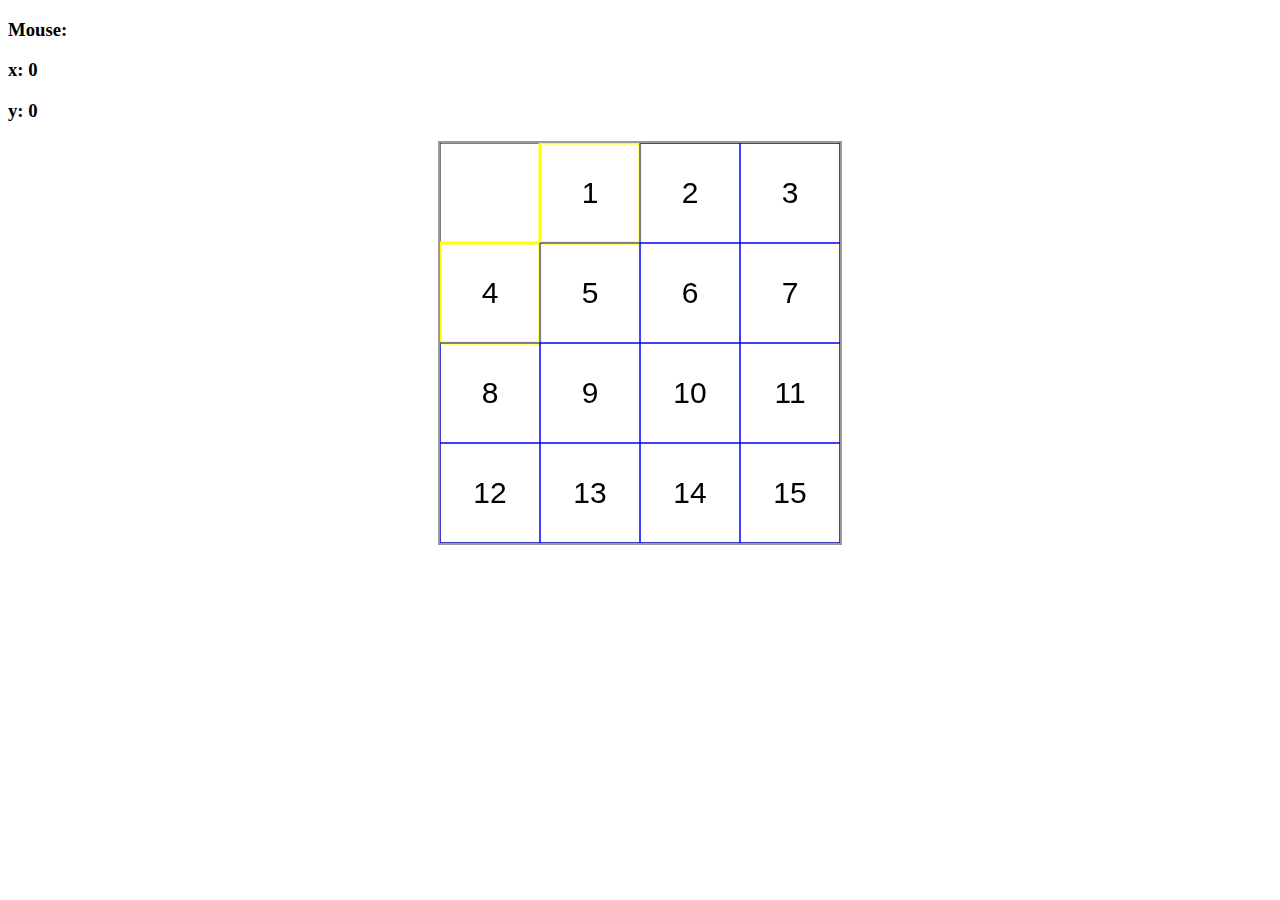
==== public_html/index.html @ 1253984a "Initial commit. So far: * board (4 x 4 cells) with 15 pieces and a hole * can click a piece and it m" ====
<!DOCTYPE html>
<html>
    <head>
        <title>15P</title>
        <link rel="stylesheet" type="text/css" href="main.css" />
    </head>
    <body>
        <h3>Mouse: <span id="output"></span></h3>
        <h3>x: <span id="x">0</span></h3>
        <h3>y: <span id="y">0</span></h3>
        <canvas id="canvas" width="400" height="400"></canvas>
        <script type="text/javascript" src="main.js"></script>
    </body>
</html>
---- public_html/main.css ----
#canvas {
    border: 2px solid #999;
    display: block;
    margin: 15px auto;
}
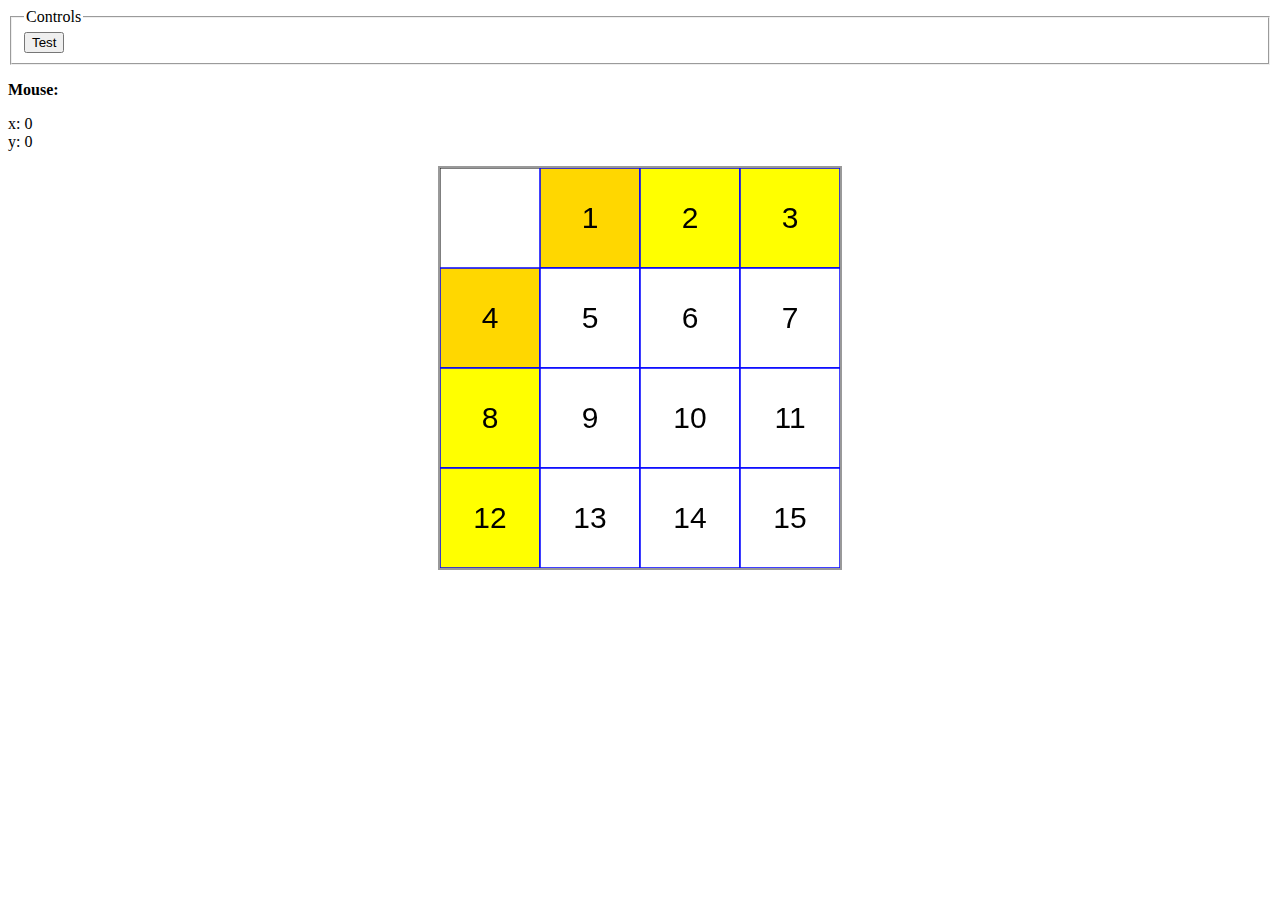
==== commit d96d1772: "recursiveMove() ==> cells are colored in gold, canMove cells in yellow" ====
--- a/public_html/index.html
+++ b/public_html/index.html
@@ -5,10 +5,14 @@
         <link rel="stylesheet" type="text/css" href="main.css" />
     </head>
     <body>
-        <h3>Mouse: <span id="output"></span></h3>
-        <h3>x: <span id="x">0</span></h3>
-        <h3>y: <span id="y">0</span></h3>
+        <fieldset>
+            <legend>Controls</legend>
+            <input type="button" id="test" value="Test" onclick="test();">
+        </fieldset>
+        <p><b>Mouse:</b> <span id="output"></span></p>
+        x: <span id="x">0</span> <br>y: <span id="y">0</span>
         <canvas id="canvas" width="400" height="400"></canvas>
         <script type="text/javascript" src="main.js"></script>
+        <script type="text/javascript" src="utils.js"></script>
     </body>
 </html>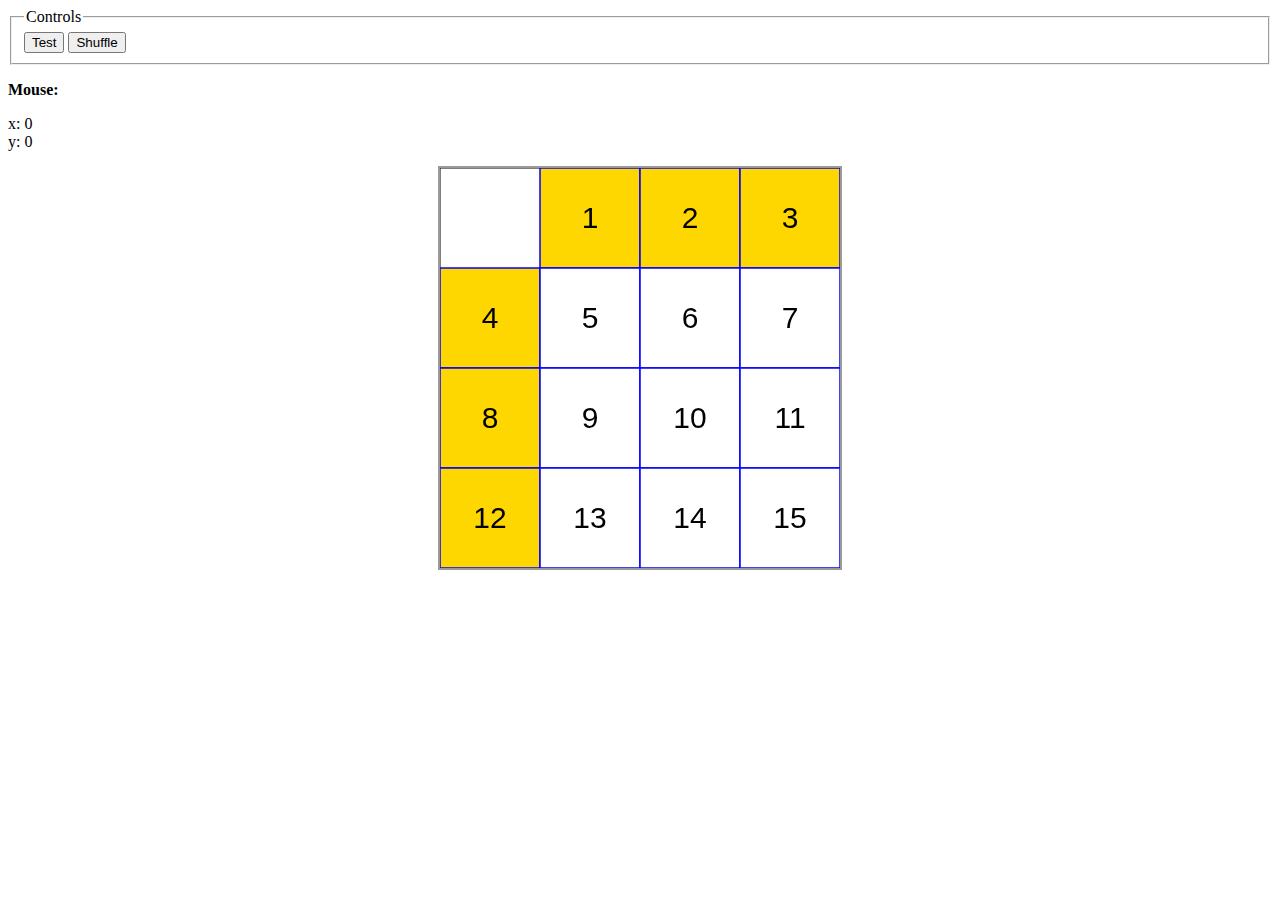
==== commit 26f7bc13: "Shuffle function, first try" ====
--- a/public_html/index.html
+++ b/public_html/index.html
@@ -8,6 +8,7 @@
         <fieldset>
             <legend>Controls</legend>
             <input type="button" id="test" value="Test" onclick="test();">
+            <input type="button" id="shuffle" value="Shuffle" onclick="shuffle();">
         </fieldset>
         <p><b>Mouse:</b> <span id="output"></span></p>
         x: <span id="x">0</span> <br>y: <span id="y">0</span>
